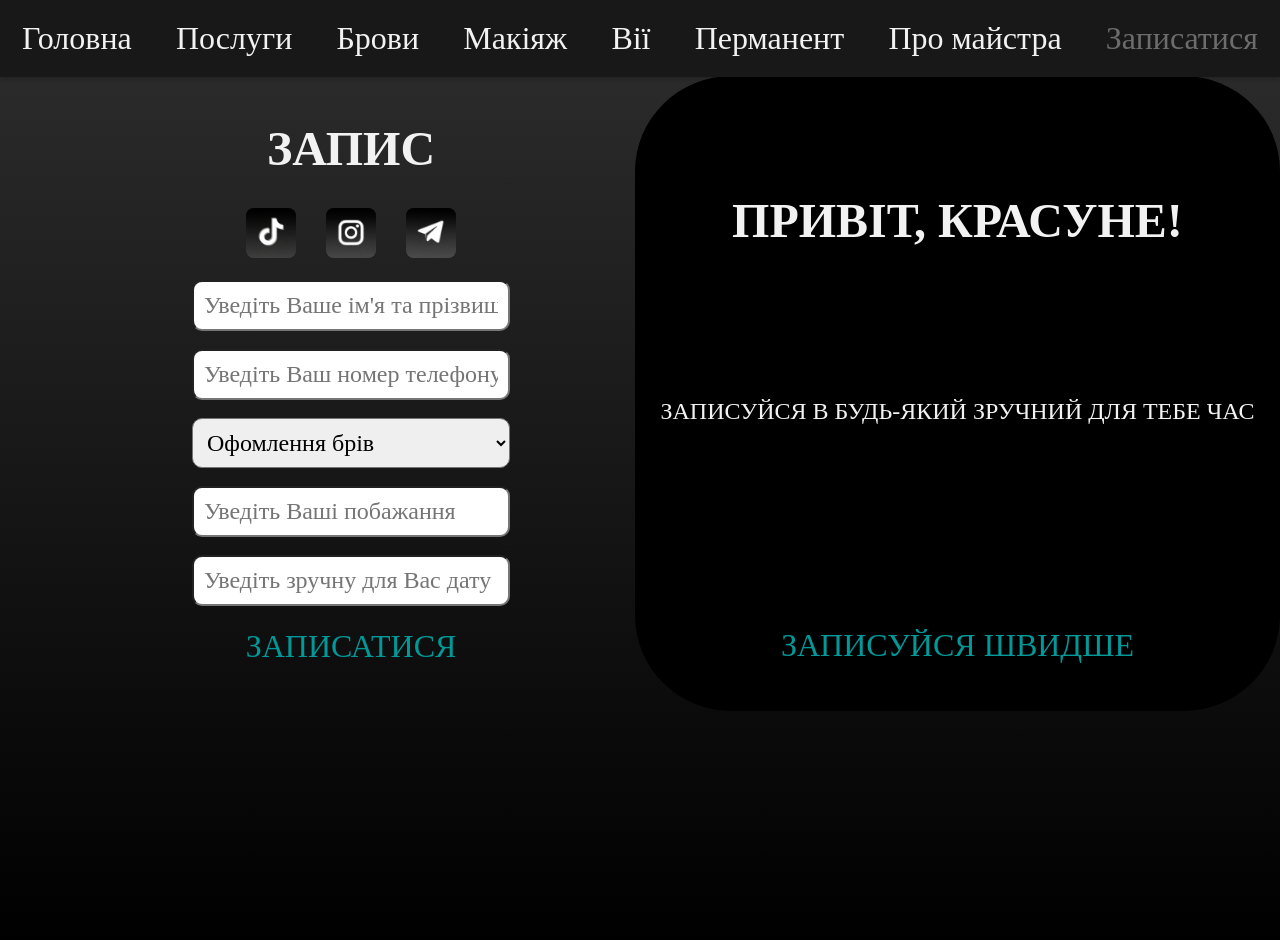
==== singUp.html @ 320a943f "Add files via upload" ====
<!DOCTYPE html>
<html lang="uk">
<head>
    <meta charset="UTF-8">
    <meta name="viewport" content="width=device-width, initial-scale=1.0">
    <link rel="stylesheet" type="text/css" href="form.css">
    <link rel="stylesheet" href="media.css">
    <title>Alina_Kolosovska</title>
</head>
<body>

    <header class="menu">
        <nav>
            <a href="index.html"><span class="shadow">Головна</span></a>
            <a href="menu.html"><span class="shadow">Послуги</span></a>
            <a href="brows.html"><span class="shadow">Брови</span></a>
            <a href="makeUp.html"><span class="shadow">Макіяж</span></a>
            <a href="eyelashes.html"><span class="shadow">Вії</span></a>
            <a href="perm.html"><span class="shadow">Перманент</span></a>
            <a href="master.html"><span class="shadow">Про майстра</span></a>
            <a href="singUp.html" style="color: rgb(109, 108, 108);"><span class="shadow">Записатися</span></a>
        </nav>
    </header>

    <a href="menu.html" class="burger">☰</a>

    <span class="zag-phone">ЗАПИСАТИСЯ</span>

    <br>
    <br>

<div id="zapis">

    <div id="left">
        
        <h1>ЗАПИС</h1>
        <div id="links">
            <a href="https://www.tiktok.com/@kolosovska_brows" target="_blank"><img src="tt.png" class="apps"></a>
            <a href="https://www.instagram.com/alinakolosovskaa/" target="_blank"><img src="inst.png" class="apps"></a>
            <a href="https://t.me/kolosovska_m" target="_blank"><img src="tel.png" class="apps"></a>
        </div>
    
        <form autocomplete="on" action="https://formspree.io/f/xeelozgz" method="POST">
            
            <div id="formName">
                <label for="name">Ваше ім'я та прізвище:</label><br>
                <input id="name" type="text" name="Ім'я та прізвище" placeholder="Уведіть Ваше ім'я та прізвище" required>
            </div>
        
            <div id="formTel">
                <label for="tel">Ваш номер телефону:</label><br>
                <input id="tel" type="tel" name="Номер телефону" placeholder="Уведіть Ваш номер телефону" required>
            </div>
        
            <div id="formPos">
                <label for="pos">Оберіть Потрібну Вам послугу:</label><br>
                <select id="pos" name="Послуга" required>
                    <option value="Оформлення брів">Офомлення брів</option>
                    <option value="Перманент брів">Перманент брів</option>
                    <option value="Макіяж">Макіяж</option>
                    <option value="Вії">Ламінування вій</option>
                </select>
            </div>
        
            <div id="formDet">
                <label for="det">Ваші побажання або деталі:</label><br>
                <input id="det" type="text" name="Побажання" placeholder="Уведіть Ваші побажання" required>
            </div>
        
            <div id="formTime">
                <label for="time">Зручна для Вас дата:</label><br>
                <input id="time" type="text" name="Дата" placeholder="Уведіть зручну для Вас дату" required>
            </div>
        
            <button type="submit" class="btnZapis">ЗАПИСАТИСЯ</button>
        </form>
    </div>
     
    <div id="right">
        <div id="appeal">
            <h1>ПРИВІТ, КРАСУНЕ!</h1>
            <p>ЗАПИСУЙСЯ В БУДЬ-ЯКИЙ ЗРУЧНИЙ ДЛЯ ТЕБЕ ЧАС</p>
        
            <button type="submit" class="btnZapis">ЗАПИСУЙСЯ ШВИДШЕ</button>
        </div>
    </div>
</div>

</body>
</html>
---- form.css ----
body{
  background: linear-gradient(to bottom, #2e2e2e, #000000);
  min-height: 100vh;
  margin: 0;
  color: #f2f2f2;
} 

/* ================== MENU ================== */
.menu {
  position: fixed;
  top: 0;
  left: 0;
  width: 100%;

  background-color: #181818;
  color: white;
  padding: 20px 0;
  box-shadow: 0 2px 5px rgba(0,0,0,0.2);
  z-index: 1000;
}

nav {
  display: flex;
  justify-content: space-around;
  width: 100%;
}

.menu a {
  color: #f2f2f2;
  text-decoration: none;
  font-size: 200%;
}

.shadow:hover{
  text-shadow: 0px 0px 20px #006666;
}


/* ================== BODY ================== */
body {
  margin: 0;
  padding-top: 40px; /* РЕАЛЬНИЙ ВІДСТУП ПІД МЕНЮ */
}


/* form*/
label {
  display: none;
}

#links {
    display: flex;
    justify-content: center; /* по центру */
    gap: 30px;               /* однакова відстань */
    align-items: center;
}

.apps {
    width: 50px; /* або свій розмір */
    border-radius: 15%;
  transition: transform 0.5s;
}

.apps:hover{
  transform: scale(1.3);
  box-shadow: 0 0 20px 1px #006666;
}

#zapis {
  display: flex;
  justify-content: space-between;
  padding: 0; /* відступи від країв екрана */
}

#left{
  display: flex;
  flex-direction: column; /* елементи один під одним */
  align-items: center; 
  padding-top: 1%;
  padding-left: 15%;
}


#right{
  text-align: center; 
  background-color: #000000;
  border-radius: 15%;
  padding: 2%;
}

#appeal h1 {
  padding: 10%;
  margin-bottom: 10vh;            /* p близько */
}

/* текст */
#appeal p {
  font-size: 150%;
  margin-bottom: 20vh;           /* кнопка нижче середини */
}

/* кнопка */
.btnZapis {
  padding: 22px 40px;
  font-size: 16px;
  cursor: pointer;
  font-family: "Times New Roman", "Georgia", "Didot";

  background: none;
  border: none;
  outline: none;

  font-size: 200%;
  cursor: pointer;
  color: #009999;

  transition: 0.3s;
}

.btnZapis:hover {
  opacity: 0.6;
}

#zapis h1{
  font-size: 300%;
}

form{
  text-align: center;
  font-family: "Times New Roman", "Georgia", "Didot";
}

input, select{
  font-size: 150%;
  font-family: "Times New Roman", "Georgia", "Didot";
  width: 100%;
  padding: 10px;
  border-radius: 10px;
  box-sizing: border-box;
}

p{
  transition: 0.5s;
}

p:hover{
  transform: scale(1.06);
}

h1{
  transition: 0.5s;
}

h1:hover{
  transform: scale(1.09);
}
---- media.css ----
.burger{
  font-size: 50px;
  background: none;
  border: none;
  color: #009999;
  text-decoration: none;
  display: none;
}

.zag-phone{
    display: none;
}

.lap-none{
    display: none;
}

@media (max-width: 768px) {
    
    body {
        padding-top: 22px;
    }
    .menu{
        display: none;
    }

    .burger{
        display: block;
        position: fixed;
        right: 10px;
        top: 1px;
        margin: 1%;
        z-index: 3;
        text-shadow: 10px 5px 10px #000000;
    }

    .sn{
        margin-top: 10%;
    }
    
    .lap-none{
        display: block;
    }
    
    .works-grid {
        grid-template-columns: 1fr;
    }

    .work-card{
        aspect-ratio: 16 / 10;
    }

    /*пробне*/

    #inform{
        flex-direction: column-reverse;
        text-align: center;
    }

    .masterPhoto{
        width: 80%;
    }

    .text h1{
        font-size: 40px;
    }

    .text p{
    font-size: 18px;
    }

    .text h1{
        display: none;
    }

    .text p{
        font-size: 180%;
    }

    .zag-phone{
        display: block;
        text-align: center;
        font-size: 300%;
        color: white;
        text-shadow: 0 0 10px #000000;
        white-space: nowrap;
    }

    #inform img{
        padding: 0;
        margin: 0;
        width: 100%;
    }

    #zapis h1{
        display: none;
    }


    #right{
        display: none;
    }

    #zapis{
        display: flex;
        justify-content: center;
    }

    #left{
        width: 90%;
        max-width: 500px;
        padding-left: 0; /* ОСЬ ГОЛОВНЕ */
    }

    .left{
        display: none;
    }

    .block{
        flex-direction: column;
        text-align: center;
    }

    .block .center{
        width: 80%;
        padding: 3%;
        border-radius: 30px 30px 30px 30px;
    }
    
    .net{
        display: grid;
        grid-template-columns: repeat(2, 1fr);
        gap: 10px;
        width: 90%;
        margin: 0 auto;
    }
    .net img{
        width: 70%;
        border-radius: 10px;
    }



}




@media (max-width: 1024px) {

  

  #left{
    flex: 1;
    padding-left: 5%;
  }

  #right{
    flex: 1;
  }
    
}


@media (max-width: 320px) {

    .zag-phone{
        font-size: 200%;
    }
}
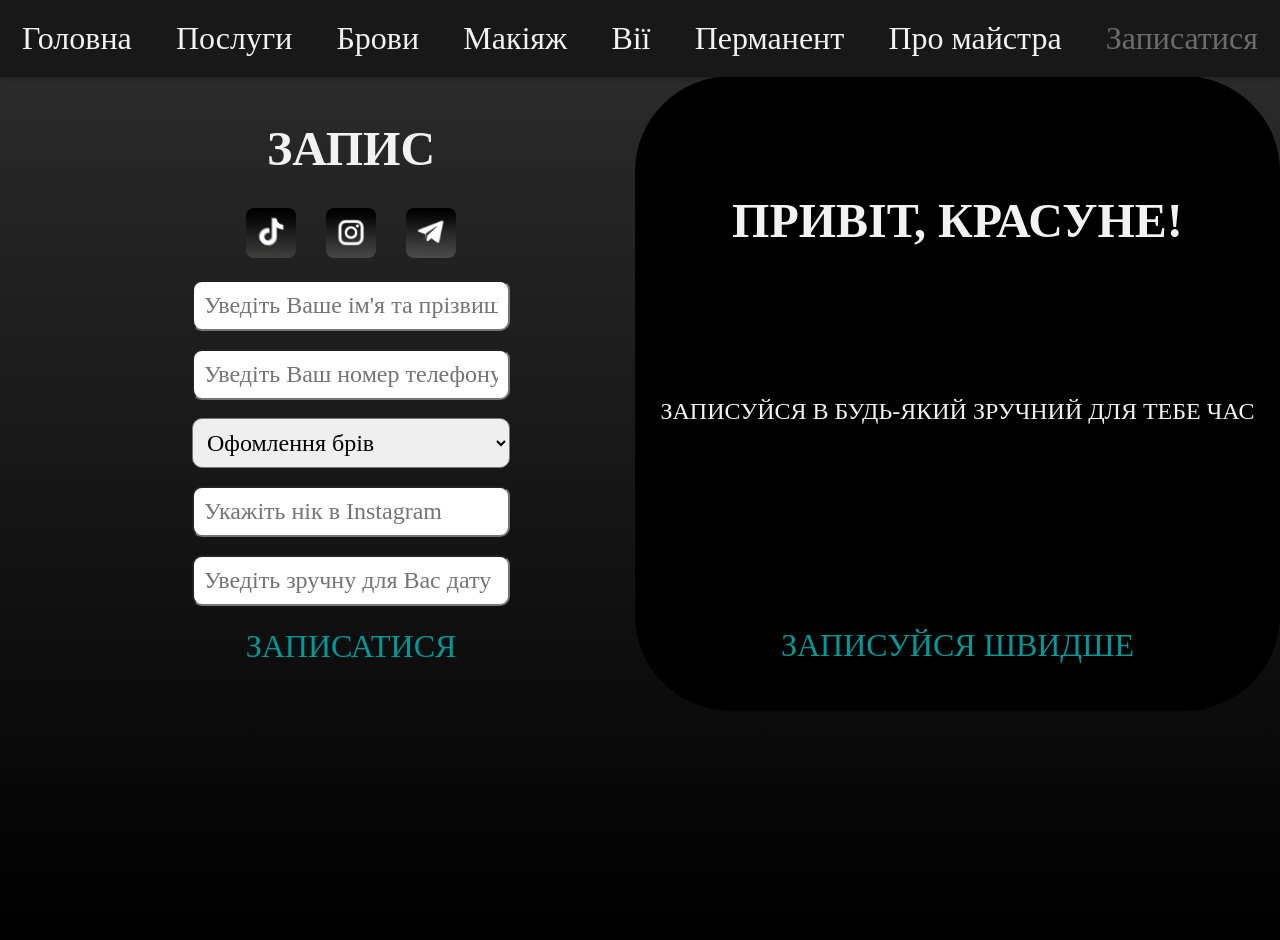
==== commit a3f77c53: "Update singUp.html" ====
--- a/singUp.html
+++ b/singUp.html
@@ -63,8 +63,8 @@
             </div>
         
             <div id="formDet">
-                <label for="det">Ваші побажання або деталі:</label><br>
-                <input id="det" type="text" name="Побажання" placeholder="Уведіть Ваші побажання" required>
+                <label for="det">Ваш нік в Instagram:</label><br>
+                <input id="det" type="text" name="Instagram" placeholder="Укажіть нік в Instagram" required>
             </div>
         
             <div id="formTime">
